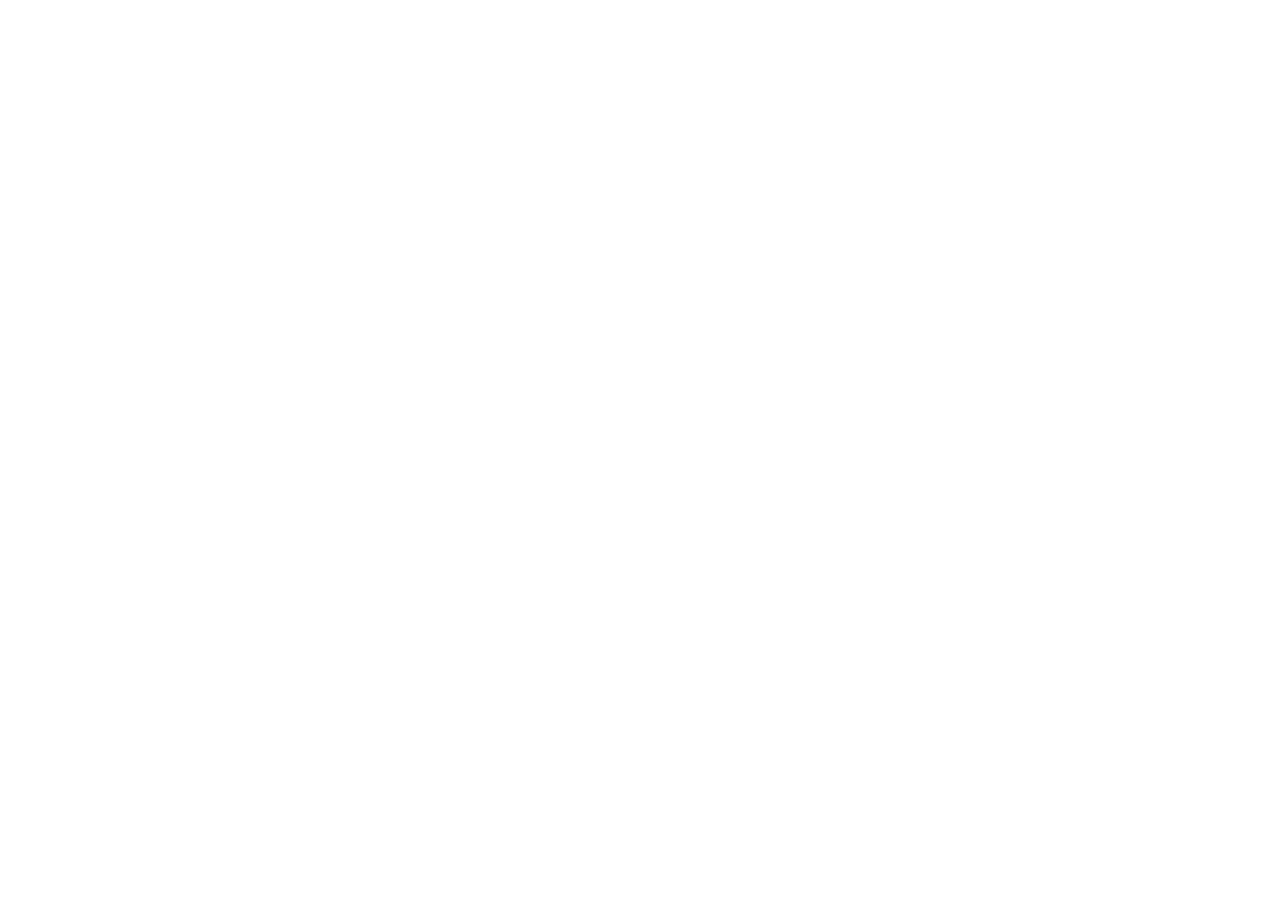
==== index.html @ 3aad26c4 "add index" ====
<!DOCTYPE html>
<html>
	<head>
		<title>TALLA CV</title>
		<meta name="viewport" content="width=device-width, initial-scale=1">
		<link rel="stylesheet" href="https://maxcdn.bootstrapcdn.com/bootstrap/3.3.7/css/bootstrap.min.css">
		<script src="https://maxcdn.bootstrapcdn.com/bootstrap/3.3.7/js/bootstrap.min.js"></script>
		<script src="https://ajax.googleapis.com/ajax/libs/jquery/1.12.4/jquery.min.js"></script>
		<link rel="stylesheet" href="css/style.css">
		<sript src="js/script.js"></sript>
	</head>
	
	<body>
		<section></section>
	
	</body>

</html>
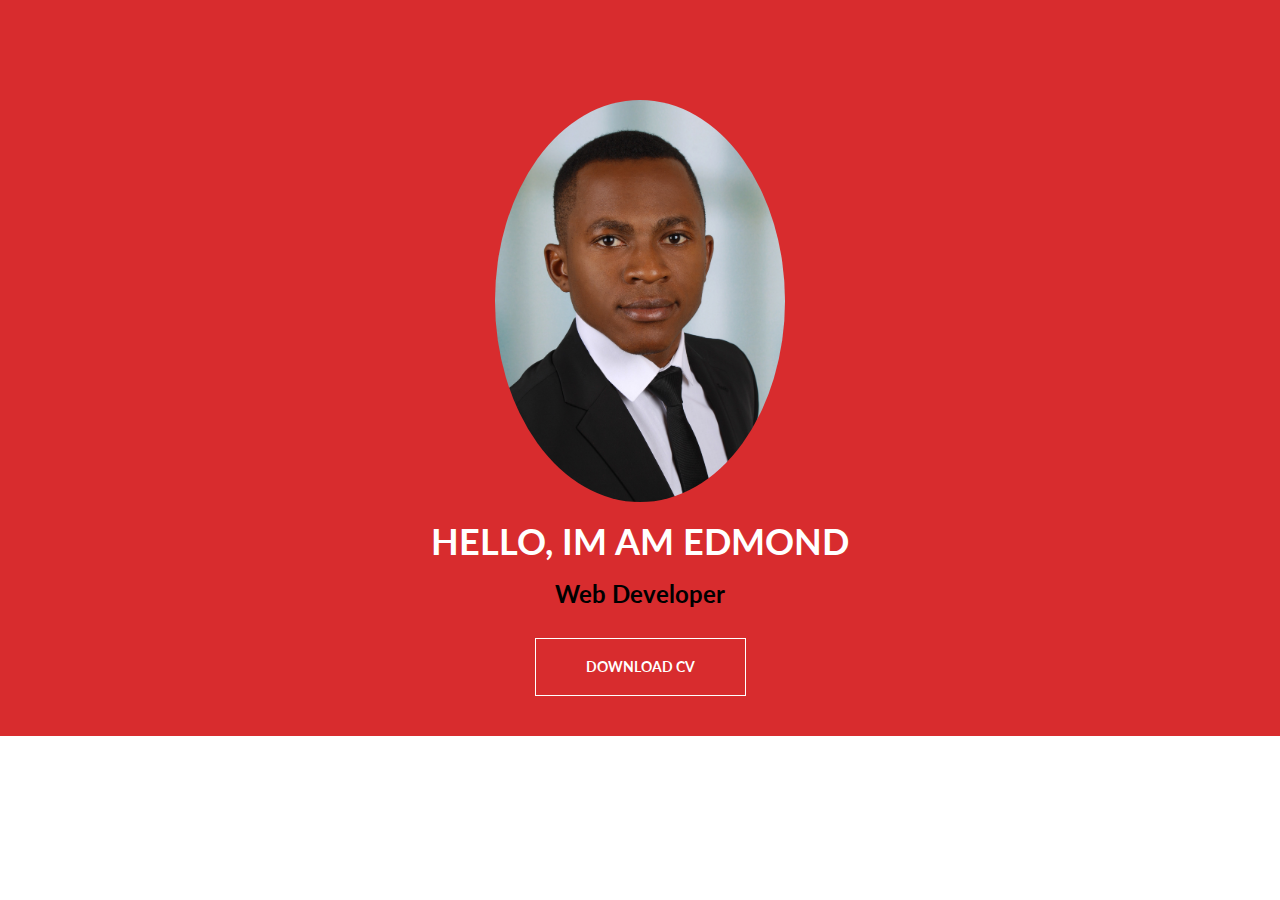
==== commit 2947b2e4: "first section about" ====
--- a/index.html
+++ b/index.html
@@ -7,11 +7,24 @@
 		<script src="https://maxcdn.bootstrapcdn.com/bootstrap/3.3.7/js/bootstrap.min.js"></script>
 		<script src="https://ajax.googleapis.com/ajax/libs/jquery/1.12.4/jquery.min.js"></script>
 		<link rel="stylesheet" href="css/style.css">
+        <link rel="stylesheet" type="text/css" href="https://fonts.googleapis.com/css?family=Lato">
+         
 		<sript src="js/script.js"></sript>
 	</head>
 	
 	<body>
-		<section></section>
+		<section id="about" class="container-fluid">
+            <div class="col-xs-8 col-md-4 profil-picture">
+                <img src="images/talla-min.jpg" alt="talla" class="img-circle"> 
+            </div>
+            
+            <div class="heading">
+                <h1> Hello, Im am Edmond</h1>
+                <h3>Web developer</h3>
+                <a href="docs/Lebenslauf.pdf" class="button1">Download CV</a>
+                
+            </div>
+        </section>
 	
 	</body>
 
--- a/css/style.css
+++ b/css/style.css
@@ -0,0 +1,61 @@
+/* GENERAL */
+
+body {
+    font-family: 'Lato', sans-serif;
+}
+
+h1,h2,h3,h4,h4,h5{
+    font-weight: bold;
+}
+
+img{
+    max-width: 75%;
+    height: auto;
+}
+
+section .heading{
+    text-align: center;
+    padding-bottom: 40px;
+    
+}
+
+#about{
+    padding-top: 100px;
+    background: #d82c2e;
+}
+
+.profil-picture{
+    text-align: center;
+    margin: 0 auto;
+    float: none;
+}
+
+
+#about .heading h1{
+    color: #fff;
+    text-transform: uppercase;
+    
+}
+
+#about .heading h3{
+    color: #000;
+    text-transform: capitalize;
+    
+}
+
+.button1{
+    font-weight: bold;
+    text-transform: uppercase;
+    color: white;
+    border: 1px solid white;
+    margin-top: 20px;
+    padding: 18px 50px;
+    display: inline-block;
+    transition: all 0.3s ease-in 0s;
+}
+
+.button1:hover{
+    background: white;
+    color: #d82c2e;
+    text-decoration: none;
+}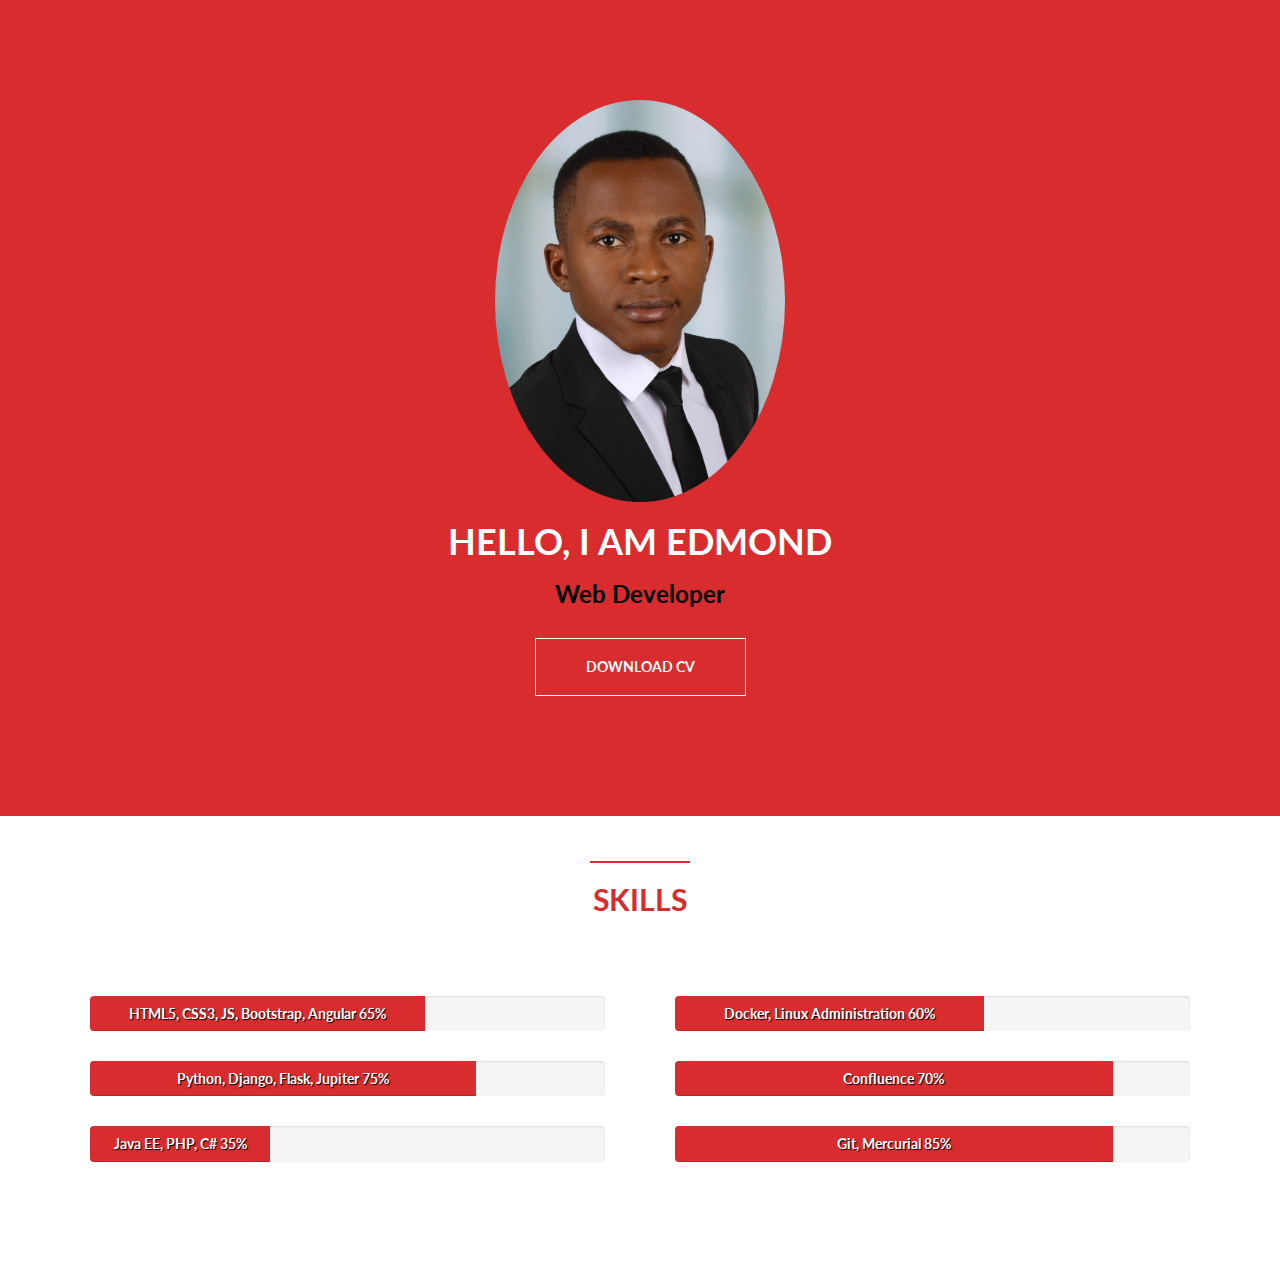
==== commit 67943b88: "section skills" ====
--- a/index.html
+++ b/index.html
@@ -19,10 +19,56 @@
             </div>
             
             <div class="heading">
-                <h1> Hello, Im am Edmond</h1>
+                <h1> Hello, I am Edmond</h1>
                 <h3>Web developer</h3>
                 <a href="docs/Lebenslauf.pdf" class="button1">Download CV</a>
                 
+            </div>
+        </section>
+        
+        <section id="skills">
+            <div class="red-divider"></div>
+            <div class="heading">
+                <h2>Skills</h2>
+            </div>
+            <div class="container">
+                <div class="row">
+                    <div class="col-md-6">
+                        <div class="progress">
+                            <div class="progress-bar" role="progressbar" aria-valuenow="65" aria-valuemin="0" aria-valuemax="100" style="width:65%">
+                                <h5>HTML5, CSS3, JS, Bootstrap, Angular 65%</h5>
+                            </div>
+                        </div>
+                        <div class="progress">
+                            <div class="progress-bar" role="progressbar" aria-valuenow="75" aria-valuemin="0" aria-valuemax="100" style="width:75%">
+                                <h5> Python, Django, Flask, Jupiter 75%</h5>
+                            </div>
+                        </div>
+                        <div class="progress">
+                            <div class="progress-bar" role="progressbar" aria-valuenow="35" aria-valuemin="0" aria-valuemax="100" style="width:35%">
+                                <h5>Java EE, PHP, C# 35%</h5>
+                            </div>
+                        </div>
+                    </div>
+                    <div class="col-md-6">
+                        <div class="progress">
+                            <div class="progress-bar" role="progressbar" aria-valuenow="60" aria-valuemin="0" aria-valuemax="100" style="width:60%">
+                                <h5>Docker, Linux Administration 60%</h5>
+                            </div>
+                        </div>
+                        <div class="progress">
+                            <div class="progress-bar" role="progressbar" aria-valuenow="85" aria-valuemin="0" aria-valuemax="100" style="width:85%">
+                                <h5>Confluence 70%</h5>
+                            </div>
+                        </div>
+                        <div class="progress">
+                            <div class="progress-bar" role="progressbar" aria-valuenow="85" aria-valuemin="0" aria-valuemax="100" style="width:85%">
+                                <h5>Git, Mercurial 85%</h5>
+                            </div>
+                        </div>
+                    </div>
+                    </div>
+                </div>
             </div>
         </section>
 	
--- a/css/style.css
+++ b/css/style.css
@@ -11,6 +11,10 @@
 img{
     max-width: 75%;
     height: auto;
+}
+
+section{
+    padding: 45px 0 80px 0;
 }
 
 section .heading{
@@ -58,4 +62,72 @@
     background: white;
     color: #d82c2e;
     text-decoration: none;
-}+}
+
+.red-divider{
+    width: 100px;
+    height: 2px;
+    background: #d82c2e;
+    margin: 0 auto;
+}
+
+
+
+/* SKILLS*/
+
+#skills{
+    background: #fff;
+    
+}
+
+#skills .heading h2{
+    color: #d82c2e;
+    text-transform: uppercase;
+}
+
+#skills .progress{
+    height: 100%;
+    margin: 30px 20px;
+    backface-visibility: #ddd;
+}
+
+#skills .progress-bar{
+    background: #d82c2e;
+    
+}
+
+#skills .progress h5{
+    text-shadow: 1px 1px 1px #000;
+}
+
+
+
+
+
+
+
+
+
+
+
+
+
+
+
+
+
+
+
+
+
+
+
+
+
+
+
+
+
+
+
+
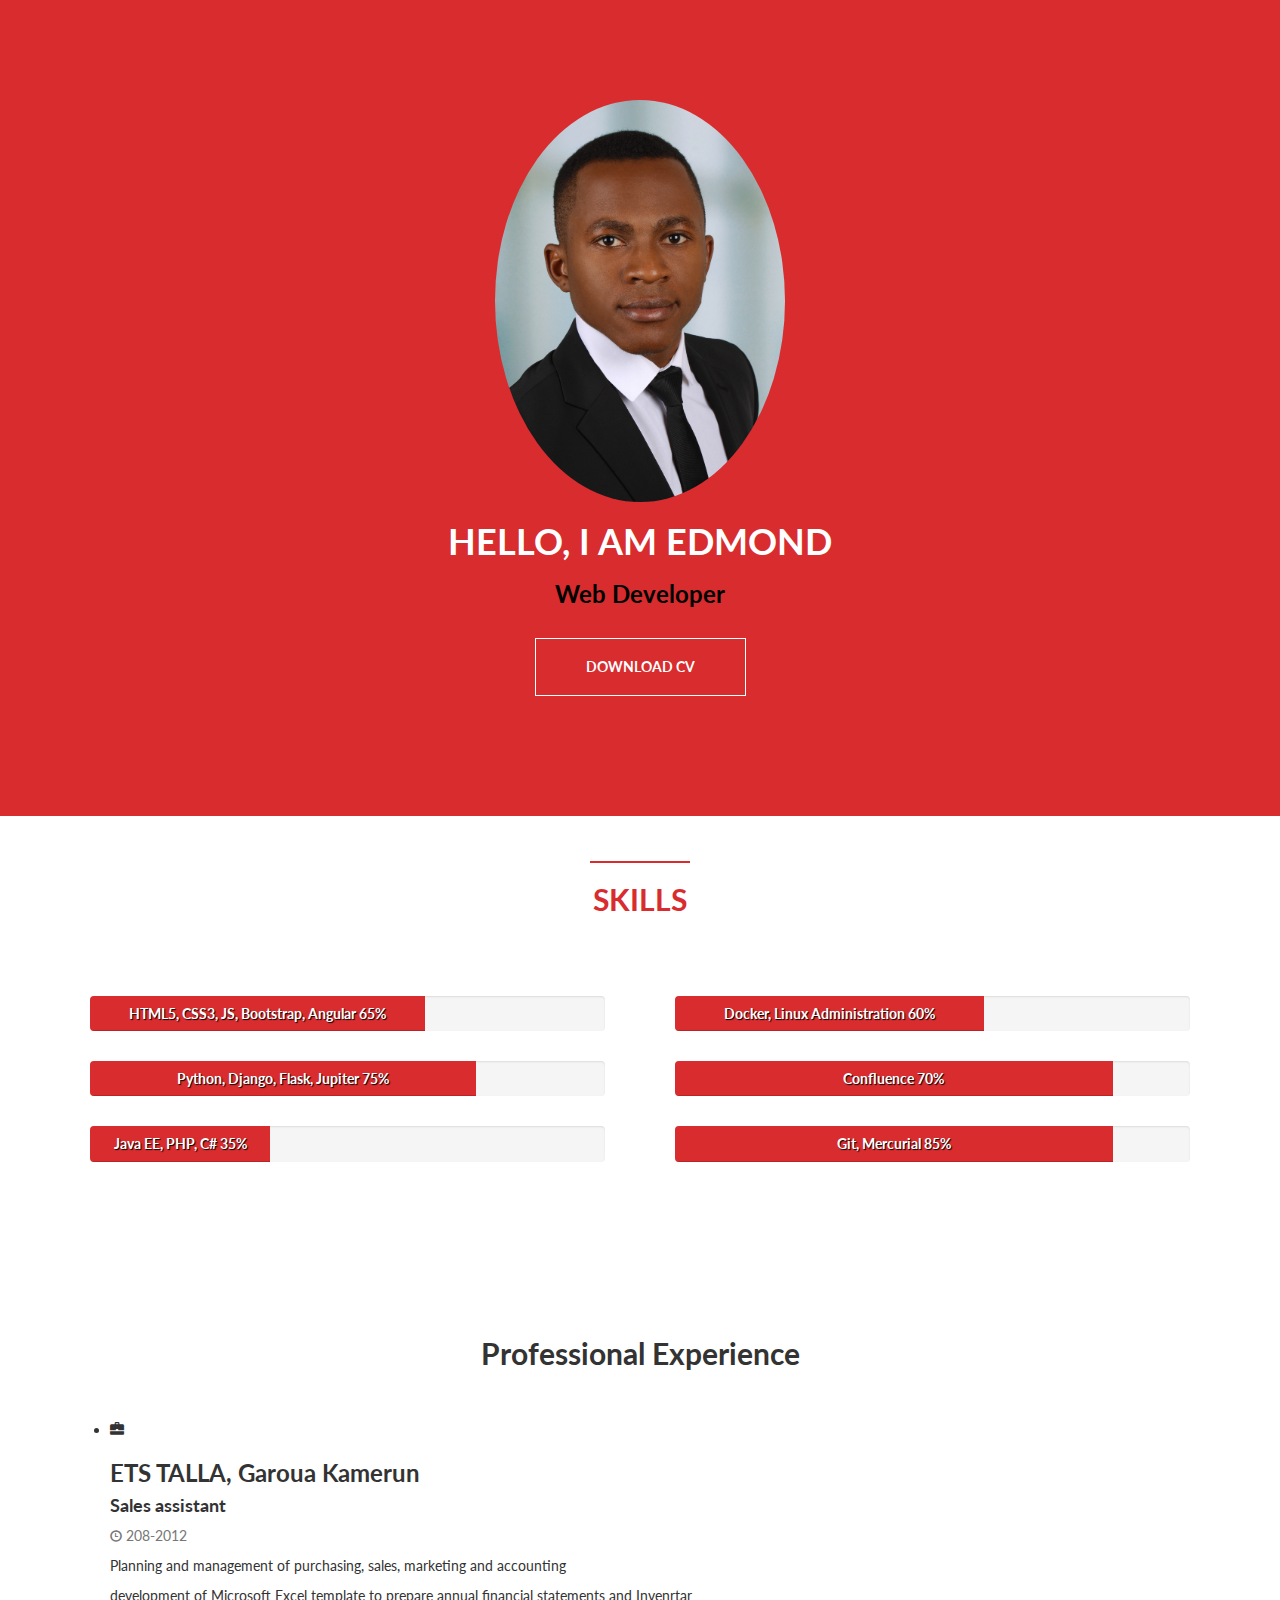
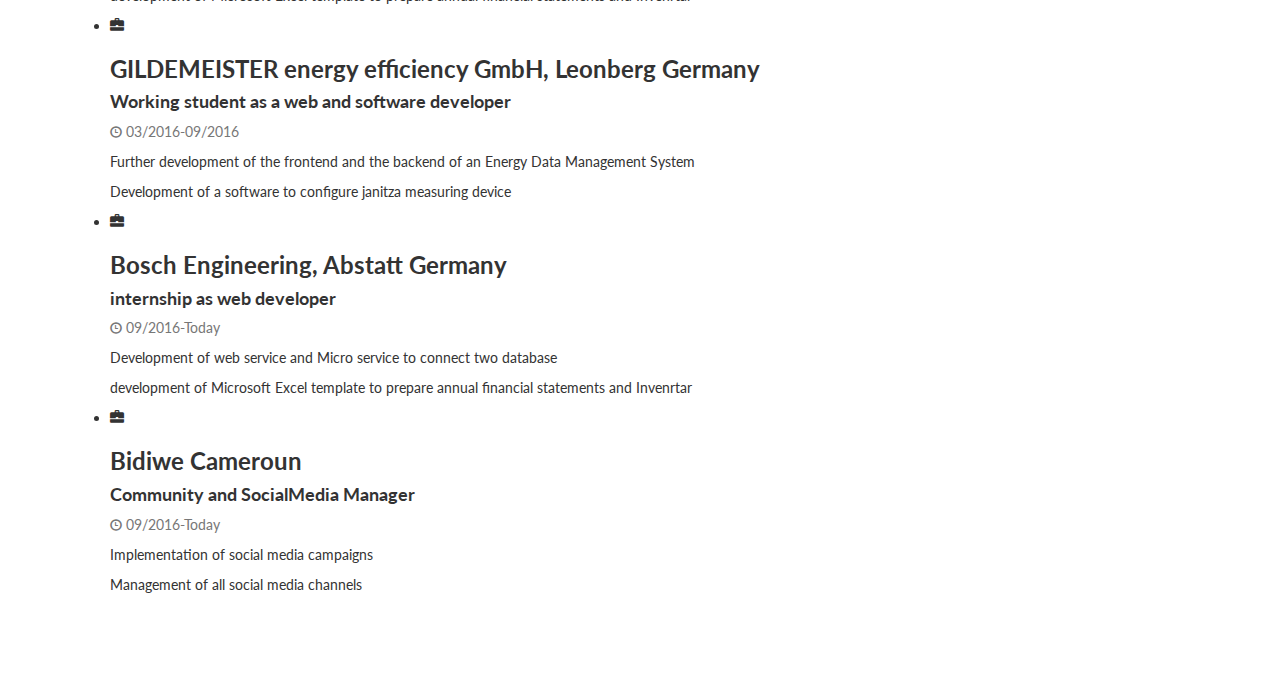
==== commit 25fcc349: "professional experience part 1" ====
--- a/index.html
+++ b/index.html
@@ -71,6 +71,140 @@
                 </div>
             </div>
         </section>
+        
+        <section id="experience">
+            <div class="container">
+                <div class="white-divider"></div>
+                <div class="heading">
+                    <h2>Professional Experience</h2>
+                </div>
+                
+                <ul class="timeline">
+                    <li>
+                        <div class="timeline-badge"><span class="glyphicon glyphicon-briefcase"></span>
+                        <div class="timeline-panel-container">
+                            <div class="timeline-panel">
+                                <div class="timeline-heading">
+                                    <h3>ETS TALLA, Garoua Kamerun</h3>
+                                    <h4>Sales assistant</h5>
+                                    <p class="text-muted"><small class="glyphicon glyphicon-time"></small> 208-2012</p>
+                                </div>
+                                
+                                <div class="timeline-body">
+                                    <p>Planning and management of purchasing, sales, marketing and accounting</p>
+                                    <p>development of Microsoft Excel template to prepare annual financial statements and Invenrtar</p>
+                                </div>
+                            </div>
+                        </div>
+                    </li>
+            
+                    <li>
+                        <div class="timeline-badge"><span class="glyphicon glyphicon-briefcase"></span>
+                        <div class="timeline-panel-container-inverted">
+                            <div class="timeline-panel">
+                                <div class="timeline-heading">
+                                    <h3>GILDEMEISTER energy	efficiency GmbH, Leonberg Germany</h3>
+                                    <h4>Working student as a web and software developer</h5>
+                                    <p class="text-muted"><small class="glyphicon glyphicon-time"></small> 03/2016-09/2016</p>
+                                </div>
+                                
+                                <div class="timeline-body">
+                                    <p>Further development of the frontend and the backend of an Energy Data Management System</p>
+                                    <p>Development of a software to configure janitza measuring device</p>
+                                </div>
+                            </div>
+                        </div>
+                    </li>
+                        
+                    <li>
+                    <div class="timeline-badge"><span class="glyphicon glyphicon-briefcase"></span>
+                    <div class="timeline-panel-container">
+                        <div class="timeline-panel">
+                            <div class="timeline-heading">
+                                <h3>Bosch Engineering, Abstatt Germany</h3>
+                                <h4>internship as web developer</h5>
+                                <p class="text-muted"><small class="glyphicon glyphicon-time"></small> 09/2016-Today</p>
+                            </div>
+
+                            <div class="timeline-body">
+                                <p>Development of web service and Micro service to connect two database</p>
+                                <p>development of Microsoft Excel template to prepare annual financial statements and Invenrtar</p>
+                            </div>
+                        </div>
+                    </div>
+                    </li>
+                        
+                    <li>
+                        <div class="timeline-badge"><span class="glyphicon glyphicon-briefcase"></span>
+                        <div class="timeline-panel-container-inverted">
+                            <div class="timeline-panel">
+                                <div class="timeline-heading">
+                                    <h3>Bidiwe Cameroun</h3>
+                                    <h4>Community and SocialMedia Manager</h5>
+                                    <p class="text-muted"><small class="glyphicon glyphicon-time"></small> 09/2016-Today</p>
+                                </div>
+                                
+                                <div class="timeline-body">
+                                    <p>Implementation of social media campaigns </p>
+                                    <p>Management of all social media channels</p>
+                                </div>
+                            </div>
+                        </div>
+                    </li>
+                </ul>
+            </div>
+        </section>
+    
+    
+    
+    
+    
+    
+    
+    
+    
+    
+    
+    
+    
+    
+    
+    
+    
+    
+    
+    
+    
+    
+    
+    
+    
+    
+    
+    
+    
+    
+    
+    
+    
+    
+    
+    
+    
+    
+    
+    
+    
+    
+    
+    
+    
+    
+    
+    
+    
+    
+    
 	
 	</body>
 
--- a/css/style.css
+++ b/css/style.css
@@ -101,6 +101,7 @@
 }
 
 
+/* EXPERIENCE */
 
 
 
@@ -131,3 +132,5 @@
 
 
 
+
+
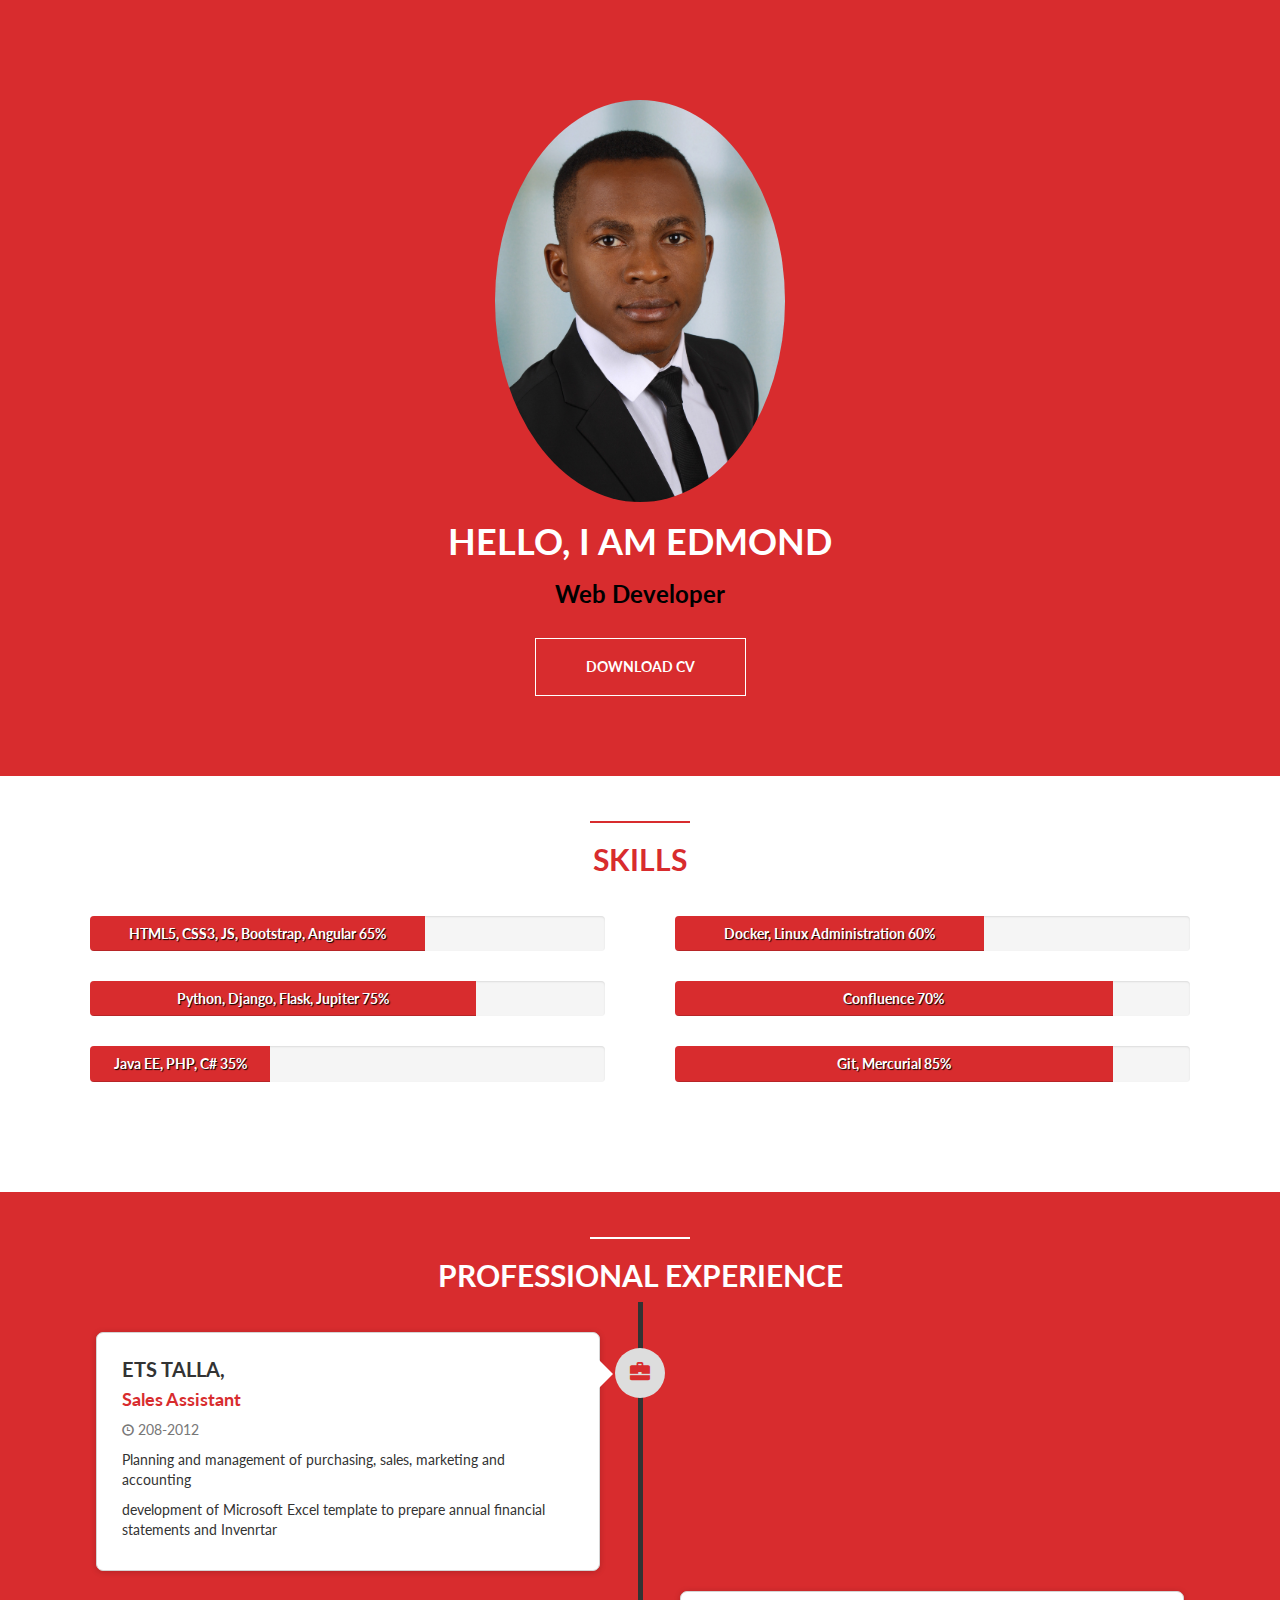
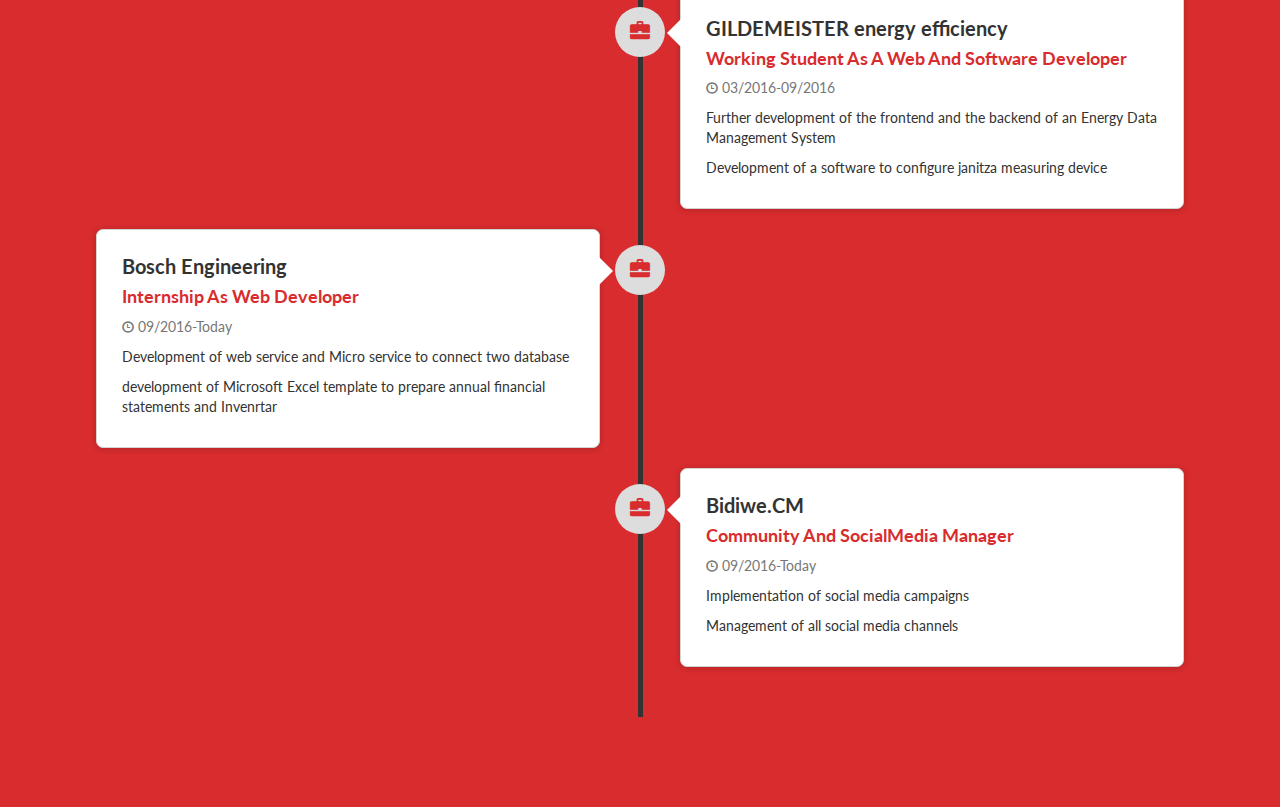
==== commit ce130332: "proffessional experience part2" ====
--- a/index.html
+++ b/index.html
@@ -81,11 +81,11 @@
                 
                 <ul class="timeline">
                     <li>
-                        <div class="timeline-badge"><span class="glyphicon glyphicon-briefcase"></span>
+                        <div class="timeline-badge"><span class="glyphicon glyphicon-briefcase"></span></div>
                         <div class="timeline-panel-container">
                             <div class="timeline-panel">
                                 <div class="timeline-heading">
-                                    <h3>ETS TALLA, Garoua Kamerun</h3>
+                                    <h3>ETS TALLA,</h3>
                                     <h4>Sales assistant</h5>
                                     <p class="text-muted"><small class="glyphicon glyphicon-time"></small> 208-2012</p>
                                 </div>
@@ -99,11 +99,11 @@
                     </li>
             
                     <li>
-                        <div class="timeline-badge"><span class="glyphicon glyphicon-briefcase"></span>
+                        <div class="timeline-badge"><span class="glyphicon glyphicon-briefcase"></span></div>
                         <div class="timeline-panel-container-inverted">
                             <div class="timeline-panel">
                                 <div class="timeline-heading">
-                                    <h3>GILDEMEISTER energy	efficiency GmbH, Leonberg Germany</h3>
+                                    <h3>GILDEMEISTER energy	efficiency</h3>
                                     <h4>Working student as a web and software developer</h5>
                                     <p class="text-muted"><small class="glyphicon glyphicon-time"></small> 03/2016-09/2016</p>
                                 </div>
@@ -117,11 +117,11 @@
                     </li>
                         
                     <li>
-                    <div class="timeline-badge"><span class="glyphicon glyphicon-briefcase"></span>
+                    <div class="timeline-badge"><span class="glyphicon glyphicon-briefcase"></span></div>
                     <div class="timeline-panel-container">
                         <div class="timeline-panel">
                             <div class="timeline-heading">
-                                <h3>Bosch Engineering, Abstatt Germany</h3>
+                                <h3>Bosch Engineering</h3>
                                 <h4>internship as web developer</h5>
                                 <p class="text-muted"><small class="glyphicon glyphicon-time"></small> 09/2016-Today</p>
                             </div>
@@ -135,11 +135,11 @@
                     </li>
                         
                     <li>
-                        <div class="timeline-badge"><span class="glyphicon glyphicon-briefcase"></span>
+                        <div class="timeline-badge"><span class="glyphicon glyphicon-briefcase"></span></div>
                         <div class="timeline-panel-container-inverted">
                             <div class="timeline-panel">
                                 <div class="timeline-heading">
-                                    <h3>Bidiwe Cameroun</h3>
+                                    <h3>Bidiwe.CM</h3>
                                     <h4>Community and SocialMedia Manager</h5>
                                     <p class="text-muted"><small class="glyphicon glyphicon-time"></small> 09/2016-Today</p>
                                 </div>
--- a/css/style.css
+++ b/css/style.css
@@ -6,6 +6,10 @@
 
 h1,h2,h3,h4,h4,h5{
     font-weight: bold;
+}
+
+ul, ol {
+    list-style: none;
 }
 
 img{
@@ -19,9 +23,15 @@
 
 section .heading{
     text-align: center;
-    padding-bottom: 40px;
-    
-}
+    
+}
+
+
+section .heading h2{
+    text-transform: uppercase;
+    
+}
+
 
 #about{
     padding-top: 100px;
@@ -71,6 +81,12 @@
     margin: 0 auto;
 }
 
+.white-divider{
+    width: 100px;
+    height: 2px;
+    background: #fff;
+    margin: 0 auto;
+}
 
 
 /* SKILLS*/
@@ -82,7 +98,6 @@
 
 #skills .heading h2{
     color: #d82c2e;
-    text-transform: uppercase;
 }
 
 #skills .progress{
@@ -103,34 +118,193 @@
 
 /* EXPERIENCE */
 
-
-
-
-
-
-
-
-
-
-
-
-
-
-
-
-
-
-
-
-
-
-
-
-
-
-
-
-
-
-
-
+#experience{
+    background: #d82c2e;
+    
+    
+}
+
+#experience .heading h2{
+    color: #fff;
+    
+}
+
+
+.timeline {
+    padding: 30px 10px;
+    position: relative;
+    
+    
+}
+
+.timeline:before{
+    top: 0;
+    bottom: 0;
+    position: absolute;
+    content: " ";
+    width: 5px;
+    background: #333;
+    left: 50%;
+    margin-left: -2.5px;
+}
+
+.timeline > li{
+    margin-bottom: 20px;
+    position: relative;
+        
+}
+
+.timeline > li:after{
+    clear: both;   
+}
+
+.timeline > li:before, .timeline > li:after{
+    content: " ";
+    display: table;
+       
+}
+
+ .timeline li .timeline-badge{
+    color: #d82c2e;
+    width: 50px;
+    line-height: 50px;
+    font-size: 20px;
+    text-align: center;
+    position: absolute;
+    top: 16px;
+    left: 50%;
+    margin-left: -25px;
+    background-color: #ddd;
+    border-radius: 50%;
+} 
+
+.timeline-panel-container{
+    width: 50%;
+    float: left;
+    
+}
+
+.timeline-panel-container-inverted{
+    width: 50%;
+    float: right;
+    
+
+}
+
+.timeline-panel{
+    width: 90%;
+    float: right;
+    margin-right: 40px;
+    border: 1px solid #d4d4d4;
+    border-radius: 7px;
+    padding: 20px 25px;
+    position: relative;
+    box-shadow: 0 1px 6px rgba(0,0,0, 0.175);
+    background: #fff;
+}
+
+.timeline-panel-container-inverted .timeline-panel{
+    float: left;
+    margin-left: 40px;
+}
+
+.timeline-panel:after{
+    position: absolute;
+    top: 27px;
+    right: -14px;
+    display: inline-block;
+    border-top: 14px solid transparent;
+    border-left: 14px solid #fff;
+    border-right: 0 solid #fff;
+    border-bottom: 14px solid transparent;
+    content: " ";
+}
+
+
+.timeline-panel-container-inverted .timeline-panel:after{
+    border-left-width: 0;
+    border-right-width: 14px;
+    left: -14px;
+    right: auto;
+    
+}
+
+.timeline-heading h3{
+    margin-top: 5px;
+    font-size: 20px;
+    
+}
+
+.timeline-heading h4{
+    color: #d82c2e;
+    text-transform: capitalize;
+    
+    
+}
+
+
+
+
+
+
+
+
+
+
+
+
+
+
+
+
+
+
+
+
+
+
+
+
+
+
+
+
+
+
+
+
+
+
+
+
+
+
+
+
+
+
+
+
+
+
+
+
+
+
+
+
+
+
+
+
+
+
+
+
+
+
+
+
+
+
+
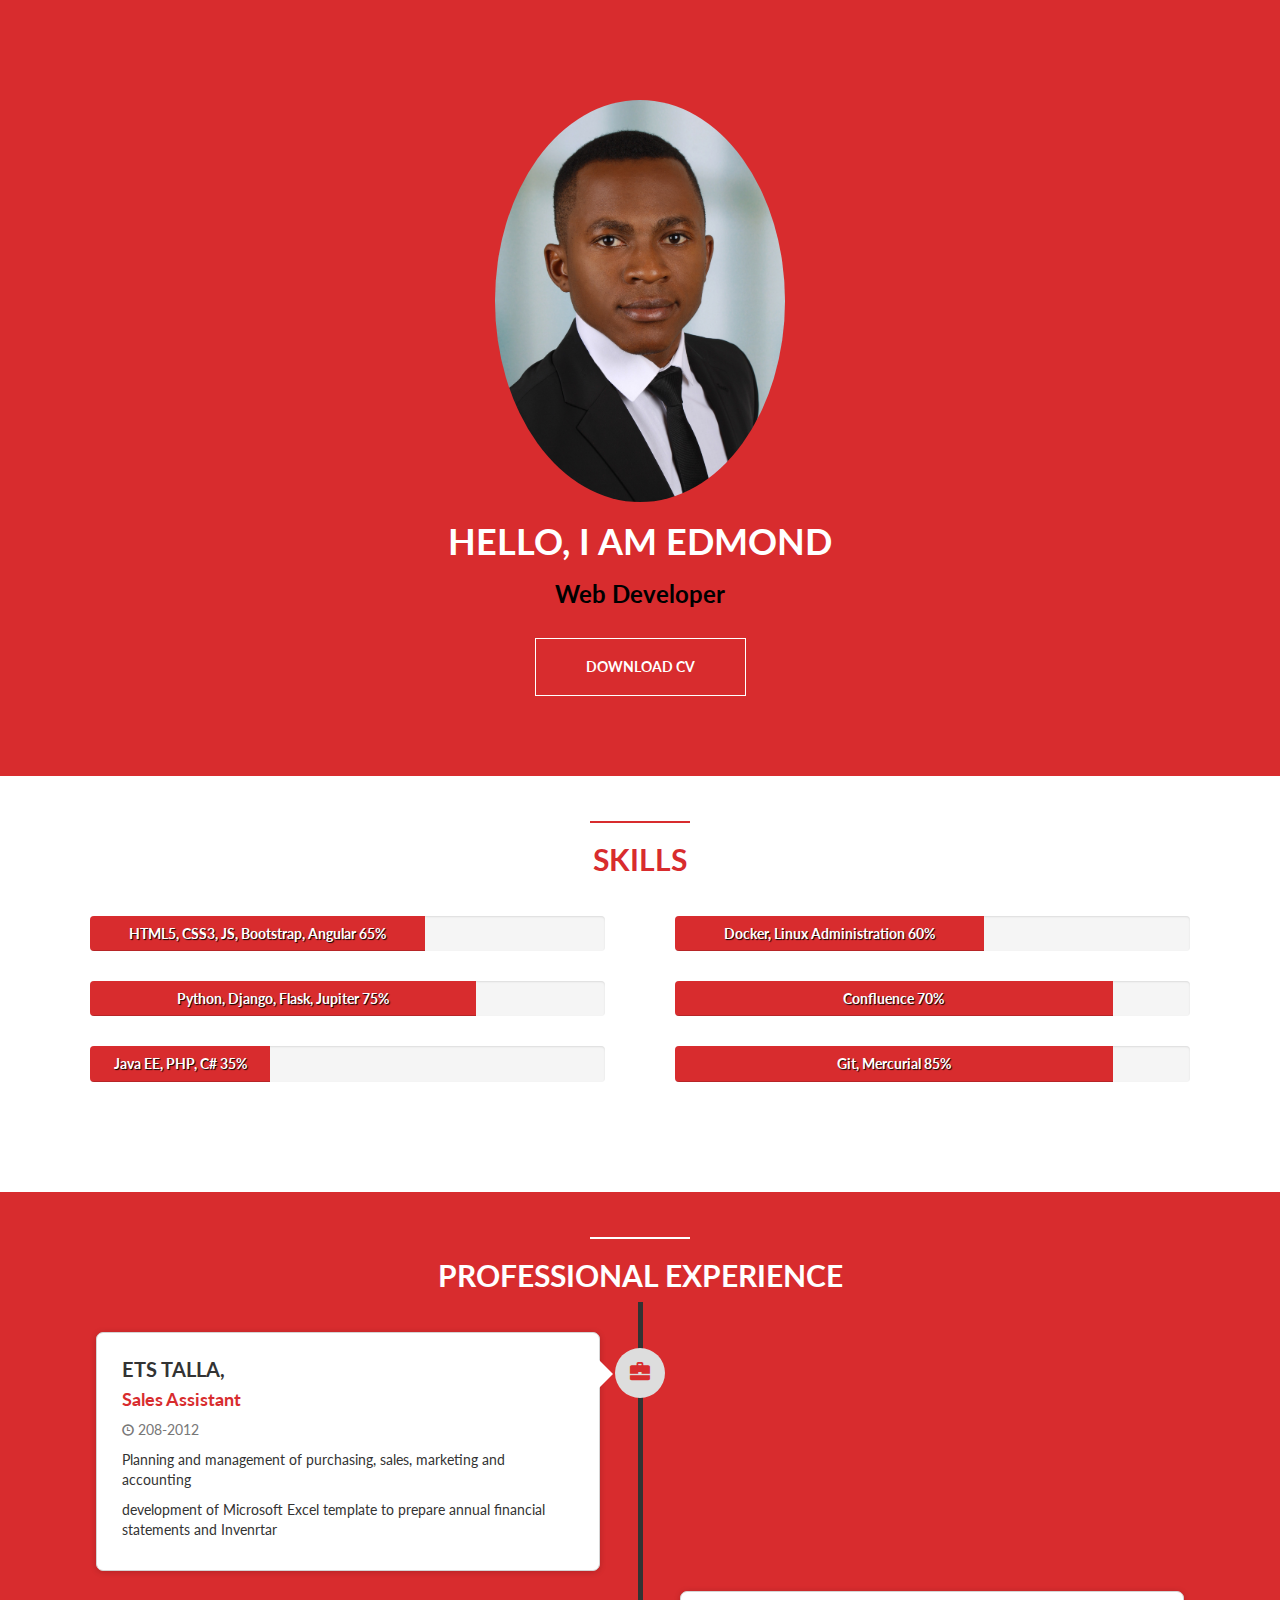
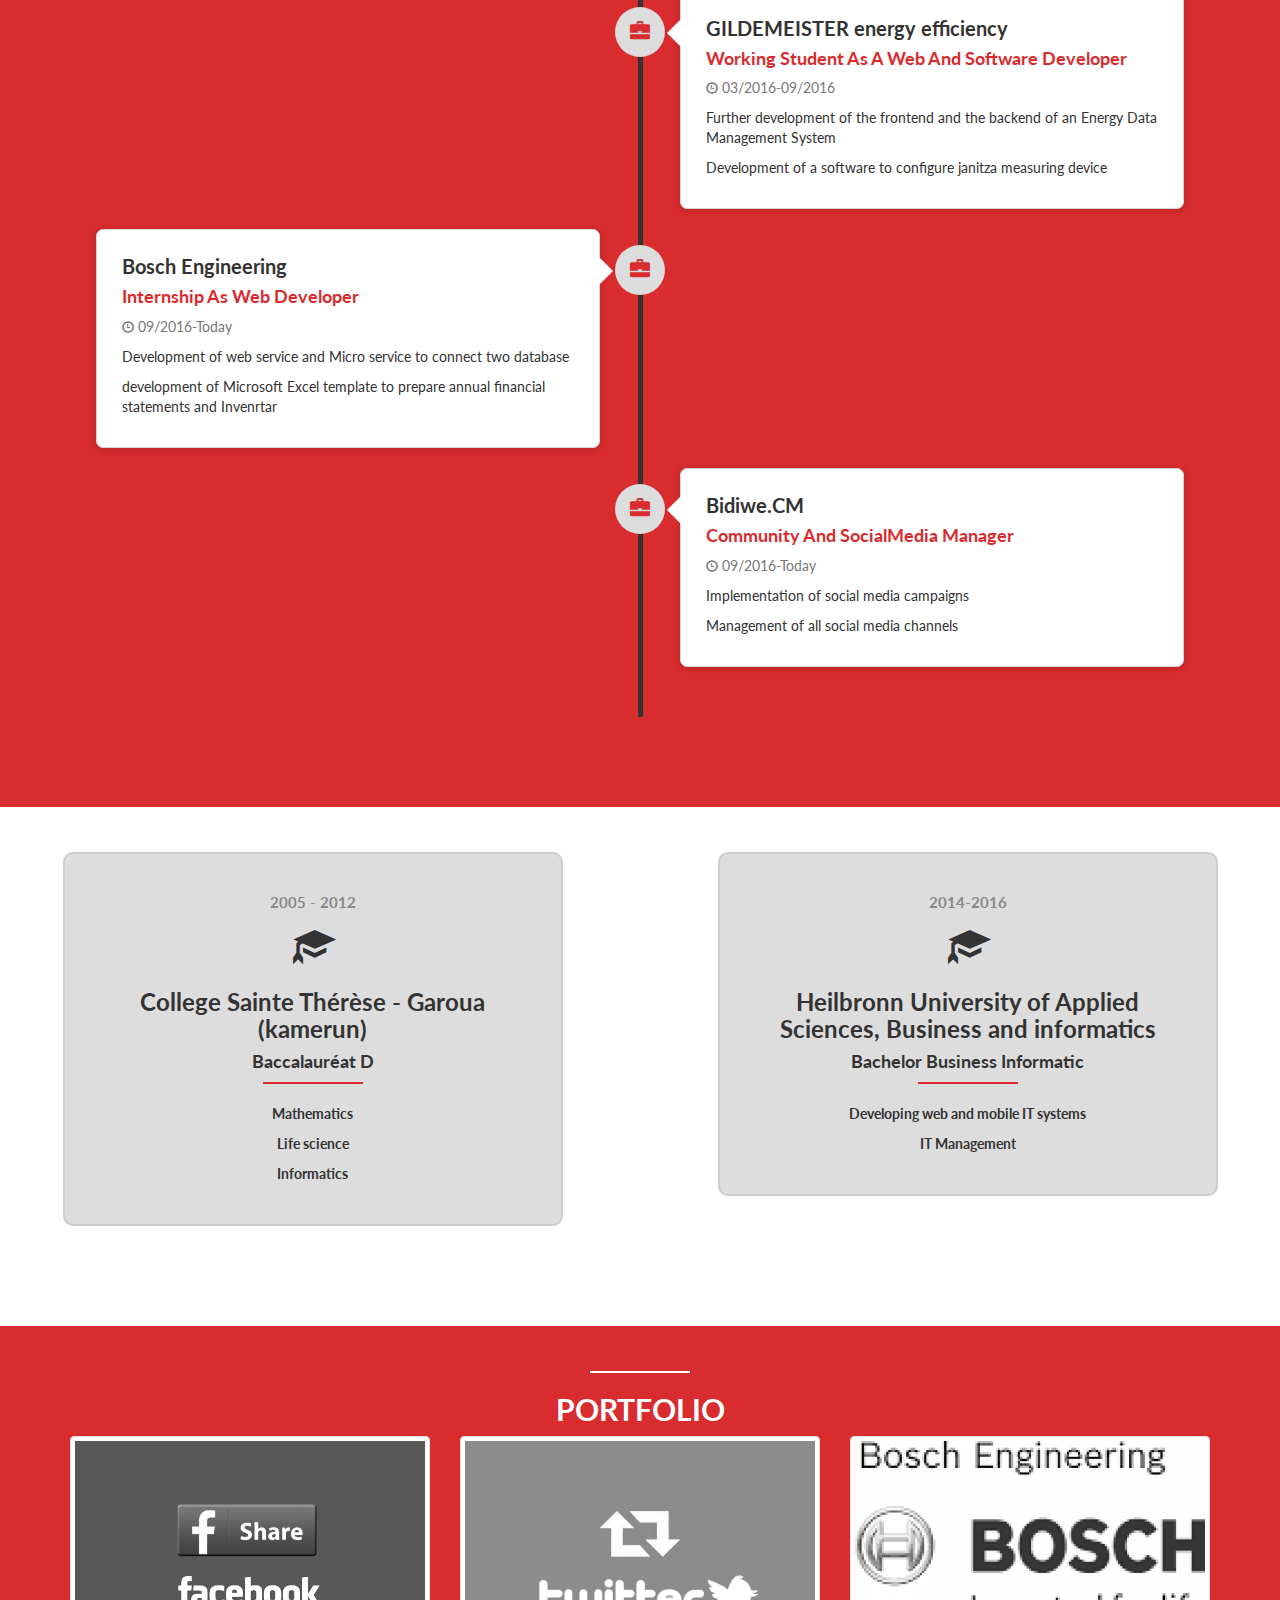
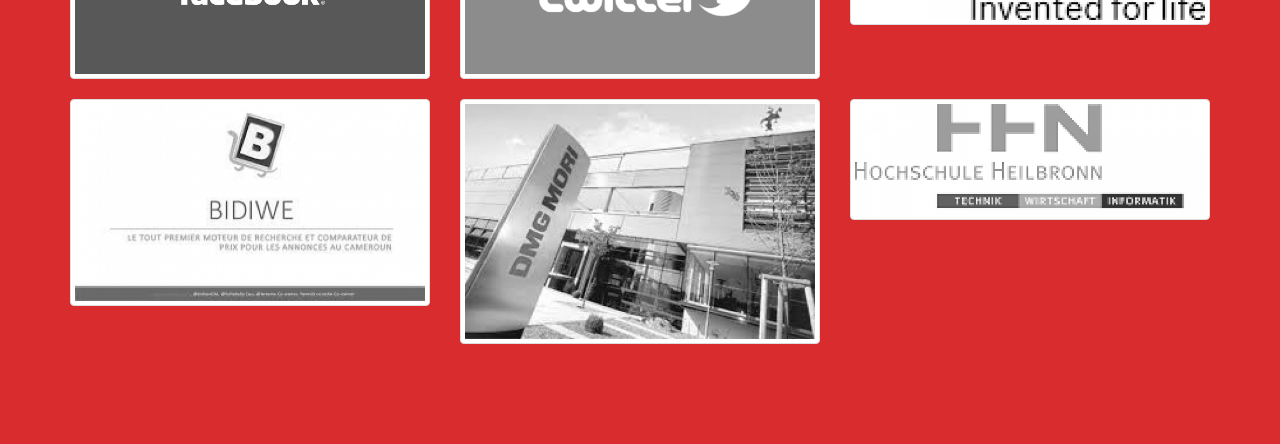
==== commit 2a3d5aaf: "portfolio" ====
--- a/index.html
+++ b/index.html
@@ -2,7 +2,7 @@
 <html>
 	<head>
 		<title>TALLA CV</title>
-		<meta name="viewport" content="width=device-width, initial-scale=1">
+		<meta name="viewport" content="width=device-width, initial-scale=1" charset="utf-8">
 		<link rel="stylesheet" href="https://maxcdn.bootstrapcdn.com/bootstrap/3.3.7/css/bootstrap.min.css">
 		<script src="https://maxcdn.bootstrapcdn.com/bootstrap/3.3.7/js/bootstrap.min.js"></script>
 		<script src="https://ajax.googleapis.com/ajax/libs/jquery/1.12.4/jquery.min.js"></script>
@@ -155,6 +155,82 @@
             </div>
         </section>
     
+        <section id="education">
+            <div class="conatiner">
+                <div class="row">
+                    <div class="col-sm-6">
+                        <div class="education-block">
+                            <h5>2005 - 2012</h5> 
+                            <span class="glyphicon glyphicon-education"></span>
+                            <h3>College	Sainte Thérèse - Garoua	(kamerun)</h3>
+                            <h4>Baccalauréat D</h4>
+                            <div class="red-divider"></div>
+                            <p>Mathematics</p>
+                            <p>Life science</p>
+                            <p>Informatics</p>
+                        </div>
+                    </div>
+                    <div class="col-sm-6">
+                        <div class="education-block">
+                            <h5>2014-2016</h5> 
+                            <span class="glyphicon glyphicon-education"></span>
+                            <h3>Heilbronn University of Applied Sciences, Business and informatics</h3>
+                            <h4>Bachelor Business Informatic</h4>
+                            <div class="red-divider"></div>
+                            <p>Developing web and mobile IT systems</p>
+                            <p>IT Management</p>
+                        </div>
+                    </div>  
+                </div>
+            </div>
+    
+        </section>
+    
+        <section id="portfolio">
+            <div class="container">
+                <div class="white-divider"></div>
+                <div class="heading">
+                    <h2>Portfolio</h2>
+                </div>
+                <div class="row">
+                    <div class="col-sm-4">
+                        <a class="thumbnail" href="http://www.facebook.com" target="_blank">
+                            <img src="images/facebook_share.png" alt="facebook share">
+                        </a>
+                    </div>
+                    <div class="col-sm-4">
+                        <a class="thumbnail" href="http://www.twitter.com" target="_blank">
+                            <img src="images/twitter_retweet.png" alt="twitter retweet">
+                        </a>
+                    </div>
+                    <div class="col-sm-4">
+                        <a class="thumbnail" href="http://www.bosch-engineering.de/" target="_blank">
+                            <img src="images/bosche.png" alt="bosch engineering">
+                        </a>
+                    </div>
+                </div>
+                
+                <div class="row">
+                    <div class="col-sm-4">
+                        <a class="thumbnail" href="http://www.bidiwe.cm/" target="_blank">
+                            <img src="images/bidiklein.jpg" alt="bidiwe cm">
+                        </a>
+                    </div>
+                    <div class="col-sm-4">
+                        <a class="thumbnail" href="http://energy.gildemeister.com/de" target="_blank">
+                            <img src="images/dmgmori.png" alt="gildemeister energy">
+                        </a>
+                    </div>
+                    <div class="col-sm-4">
+                        <a class="thumbnail" href="https://www.hs-heilbronn.de/" target="_blank">
+                            <img src="images/hs.png" alt="hochschule heilbronn">
+                        </a>
+                    </div>
+                </div>
+            </div>
+    
+        </section>
+    
     
     
     
--- a/css/style.css
+++ b/css/style.css
@@ -243,68 +243,137 @@
 }
 
 
-
-
-
-
-
-
-
-
-
-
-
-
-
-
-
-
-
-
-
-
-
-
-
-
-
-
-
-
-
-
-
-
-
-
-
-
-
-
-
-
-
-
-
-
-
-
-
-
-
-
-
-
-
-
-
-
-
-
-
-
-
-
-
-
-
+/* EDUCATION */
+
+#education{
+    background: #fff;
+    
+}
+
+#education .heading h2{
+    color: #d82c2e;
+}
+
+.education-block{
+    width: 80%;
+    margin: 0 auto;
+    text-align: center;
+    padding: 30px;
+    background: #ddd;
+    border-radius: 10px;
+    border: 2px solid #CCC;
+    margin-bottom: 20px;
+}
+
+.education-block h5{
+    color: #888;
+    font-size: 15px;
+    margin-bottom: 15px;
+}
+
+.education-block .glyphicon{
+    font-size: 40px;
+}
+
+.education-block .h3 {
+    color: #d82c2e;
+
+}
+
+.education-block .h4{
+    margin-bottom: 20px;
+}
+
+.education-block p{
+    font-weight: bold;
+}
+
+.education-block .red-divider{
+    margin-bottom: 20px;
+}
+
+/* PORTFOLIO */
+
+#portfolio{
+    background: #d82c2e;
+}
+
+#portfolio .heading h2{
+    color: #fff;
+}
+
+#portfolio .thumbnail img{
+    width: 100%;
+    height: 100%;
+    filter: grayscale(100%);
+    -webkit-filter: grayscale(100%);
+}
+
+#portfolio .thumbnail img:hover{
+    filter: none;
+    -webkit-filter: none;
+}
+
+
+
+
+
+
+
+
+
+
+
+
+
+
+
+
+
+
+
+
+
+
+
+
+
+
+
+
+
+
+
+
+
+
+
+
+
+
+
+
+
+
+
+
+
+
+
+
+
+
+
+
+
+
+
+
+
+
+
+
+
+
+
+
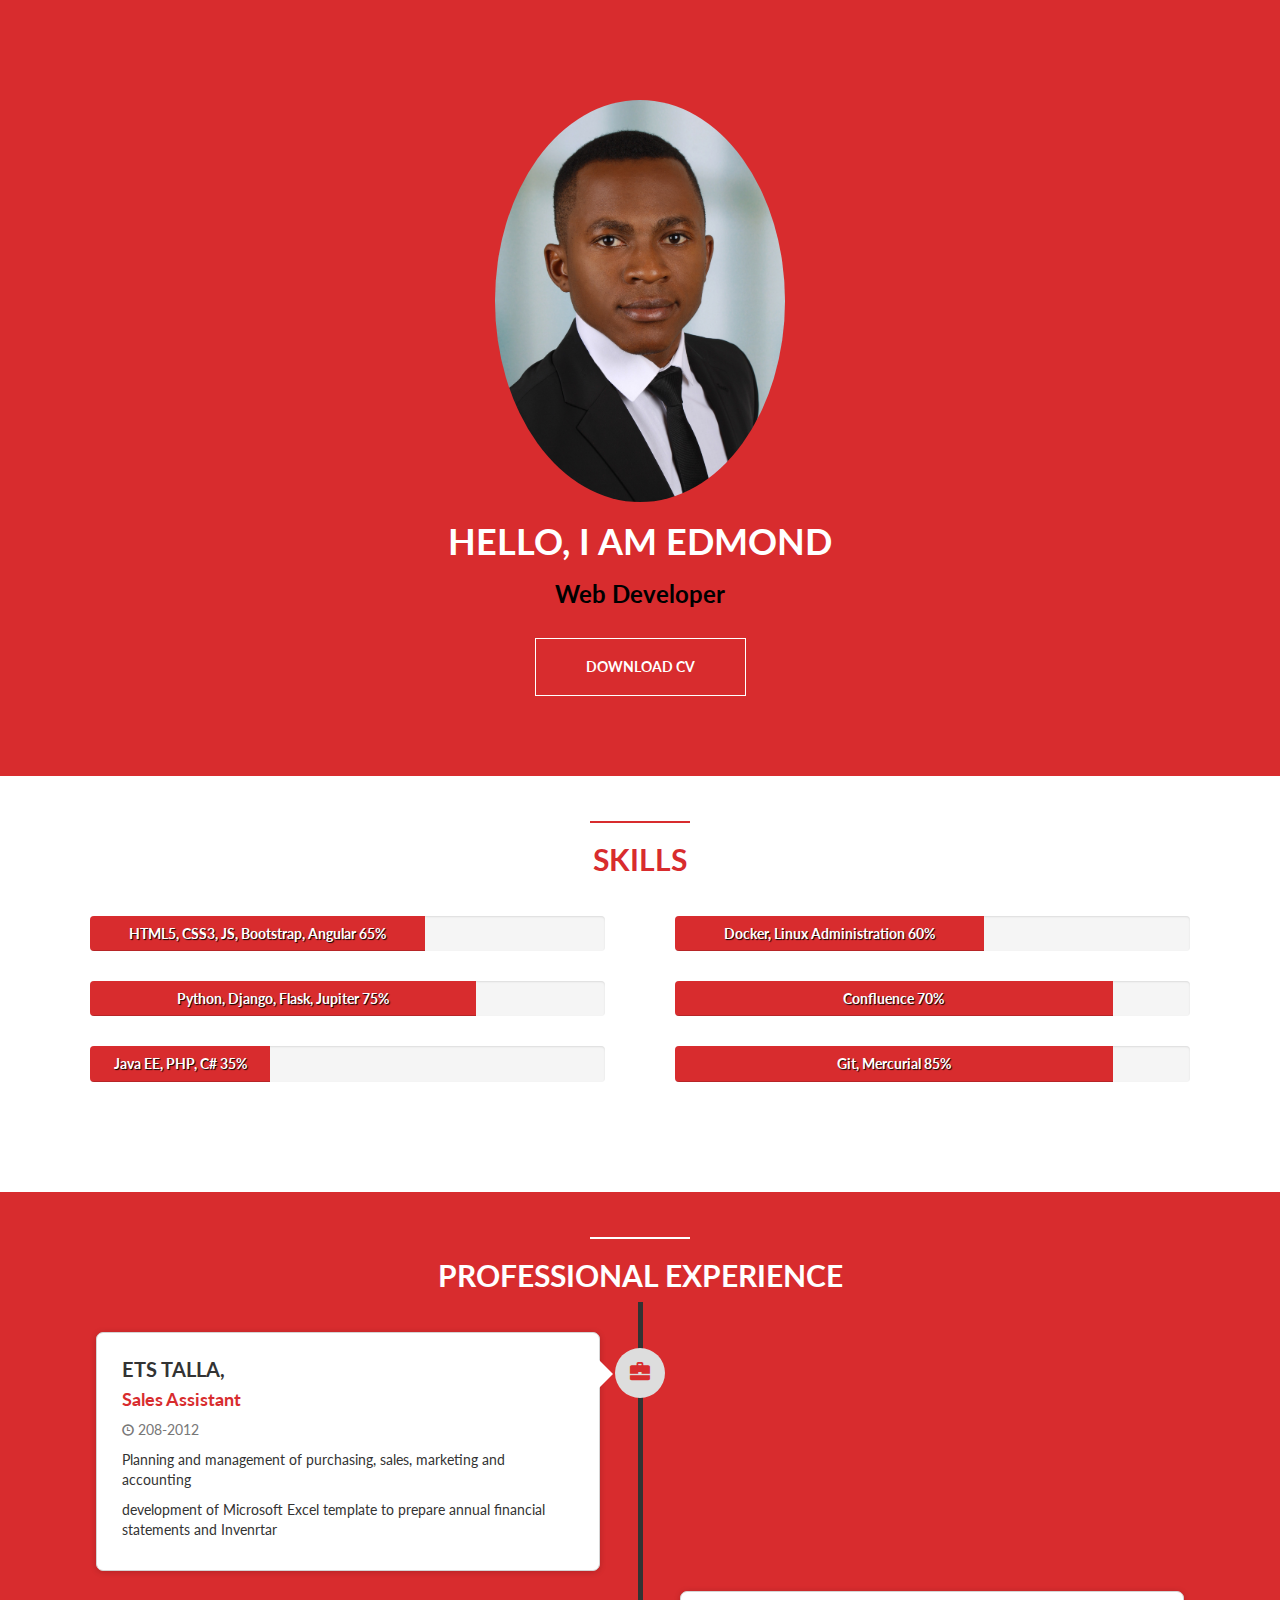
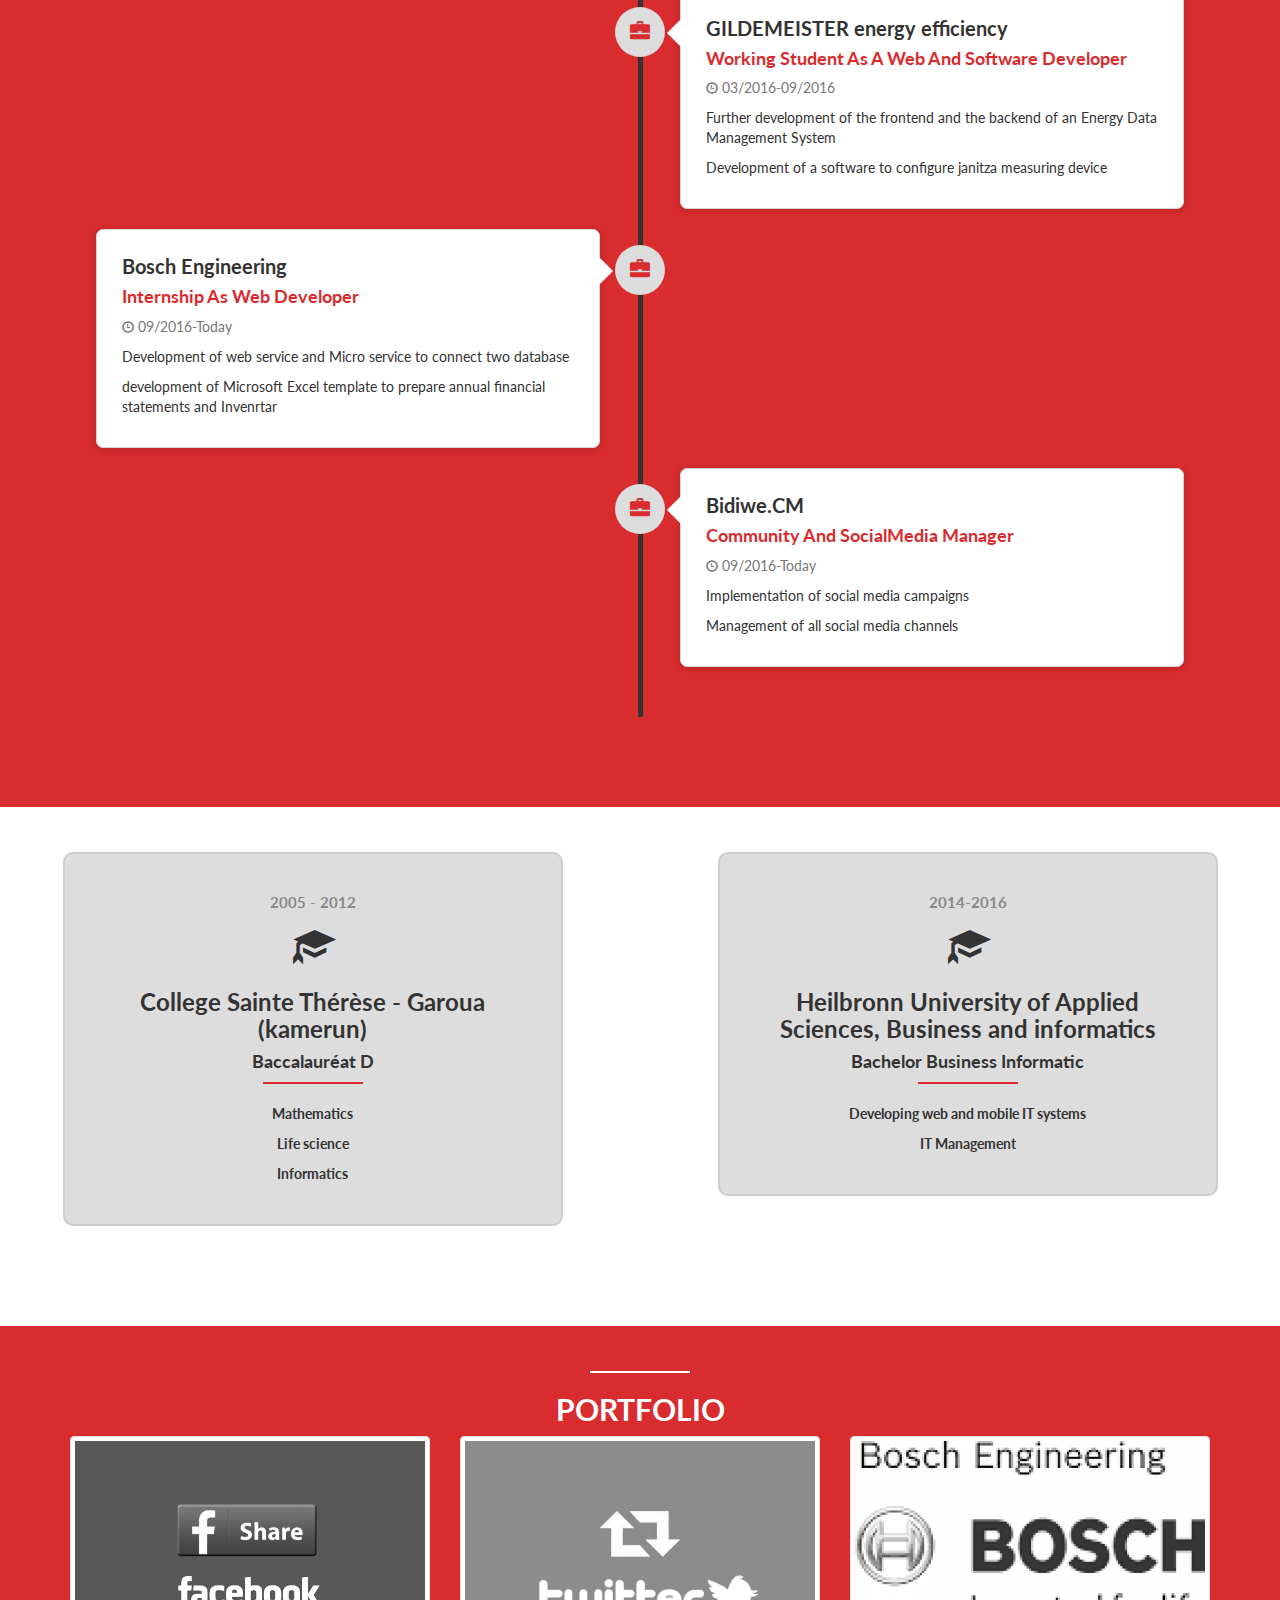
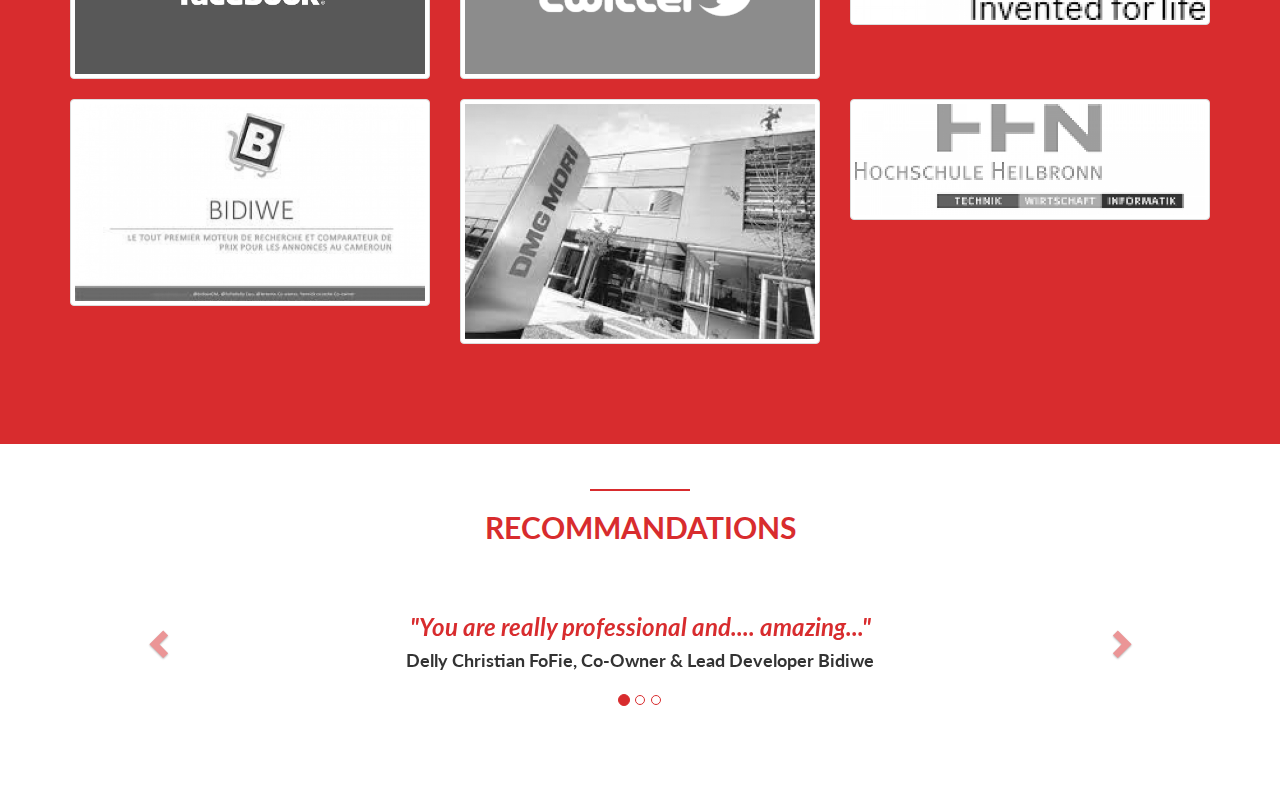
==== commit ab78fba4: "recommandations" ====
--- a/index.html
+++ b/index.html
@@ -3,11 +3,15 @@
 	<head>
 		<title>TALLA CV</title>
 		<meta name="viewport" content="width=device-width, initial-scale=1" charset="utf-8">
+        <script src="https://ajax.googleapis.com/ajax/libs/jquery/1.12.4/jquery.min.js"></script>
+        <!-- <script src="http://ajax.googleapis.com/ajax/libs/jquery/1.10.2/jquery.min.js"></script -->
 		<link rel="stylesheet" href="https://maxcdn.bootstrapcdn.com/bootstrap/3.3.7/css/bootstrap.min.css">
 		<script src="https://maxcdn.bootstrapcdn.com/bootstrap/3.3.7/js/bootstrap.min.js"></script>
-		<script src="https://ajax.googleapis.com/ajax/libs/jquery/1.12.4/jquery.min.js"></script>
+		
 		<link rel="stylesheet" href="css/style.css">
         <link rel="stylesheet" type="text/css" href="https://fonts.googleapis.com/css?family=Lato">
+        
+
          
 		<sript src="js/script.js"></sript>
 	</head>
@@ -230,55 +234,45 @@
             </div>
     
         </section>
-    
-    
-    
-    
-    
-    
-    
-    
-    
-    
-    
-    
-    
-    
-    
-    
-    
-    
-    
-    
-    
-    
-    
-    
-    
-    
-    
-    
-    
-    
-    
-    
-    
-    
-    
-    
-    
-    
-    
-    
-    
-    
-    
-    
-    
-    
-    
-    
-    
+        <section id="recommandations">
+            <div class="container">
+                <div class="red-divider"></div>
+                <div class="heading">
+                    <h2>Recommandations</h2>
+                </div>
+                <div id="monCarousel" class="carousel slide text-center" data-ride="carousel">
+                    <ol class="carousel-indicators">
+                        <li data-target="#monCarousel" data-slide-to="0" class="active"></li>
+                        <li data-target="#monCarousel" data-slide-to="1"></li>
+                        <li data-target="#monCarousel" data-slide-to="2"></li>
+                    </ol>
+                    <div  class="carousel-inner" role="listbox">
+                        <div class="item active">
+                            <h3>"You are really professional and.... amazing..."</h3>
+                            <h4>Delly Christian FoFie, Co-Owner & Lead Developer Bidiwe</h4>
+                        </div>
+                        <div class="item">
+                            <h3>"The most creative mind in my life"</h3>
+                            <h4>Berthold Talla, IT Consultant chez Novum GmbH</h4>
+                        </div>
+                        <div class="item">
+                            <h3>"Eddy would be an asset to any team."</h3>
+                            <h4>lewicki Paul, BEG Tool Coordinator.</h4>
+                        </div>
+                    </div>
+                    
+                    <a class="left carousel-control" href="#monCarousel" data-slide="prev" role="button">
+                        <span class="glyphicon glyphicon-chevron-left"></span>
+                    </a>
+                    
+                    <a class="right carousel-control" href="#monCarousel" data-slide="next" role="button">
+                        <span class="glyphicon glyphicon-chevron-right"></span>
+                    </a>
+                
+                </div>
+            </div>
+            
+        </section>
     
     
 	
--- a/css/style.css
+++ b/css/style.css
@@ -314,66 +314,104 @@
     -webkit-filter: none;
 }
 
-
-
-
-
-
-
-
-
-
-
-
-
-
-
-
-
-
-
-
-
-
-
-
-
-
-
-
-
-
-
-
-
-
-
-
-
-
-
-
-
-
-
-
-
-
-
-
-
-
-
-
-
-
-
-
-
-
-
-
-
-
-
-
+/*RECOMMANDATIONS*/
+
+#recommandations{
+    background: #fff;
+    
+}
+
+#recommandations .heading  h2{
+    color: #d82c2e;
+}
+
+.carousel-control.left, .carousel-control.right{
+    background-image: none;
+    color: #d82c2e;
+}
+
+
+.carousel-indicators{
+    bottom: 0px;
+    
+}
+.carousel-indicators li{
+    border-color: #d82c2e;
+}
+
+.carousel-indicators li.active{
+    background-color: #d82c2e;
+}
+
+#monCarousel .item{
+    padding: 40px 30px;
+}
+
+#monCarousel .item h3{
+    color: #d82c2e;
+    font-style: italic;
+}
+
+
+
+
+
+
+
+
+
+
+
+
+
+
+
+
+
+
+
+
+
+
+
+
+
+
+
+
+
+
+
+
+
+
+
+
+
+
+
+
+
+
+
+
+
+
+
+
+
+
+
+
+
+
+
+
+
+
+
+
+
+
+
+
